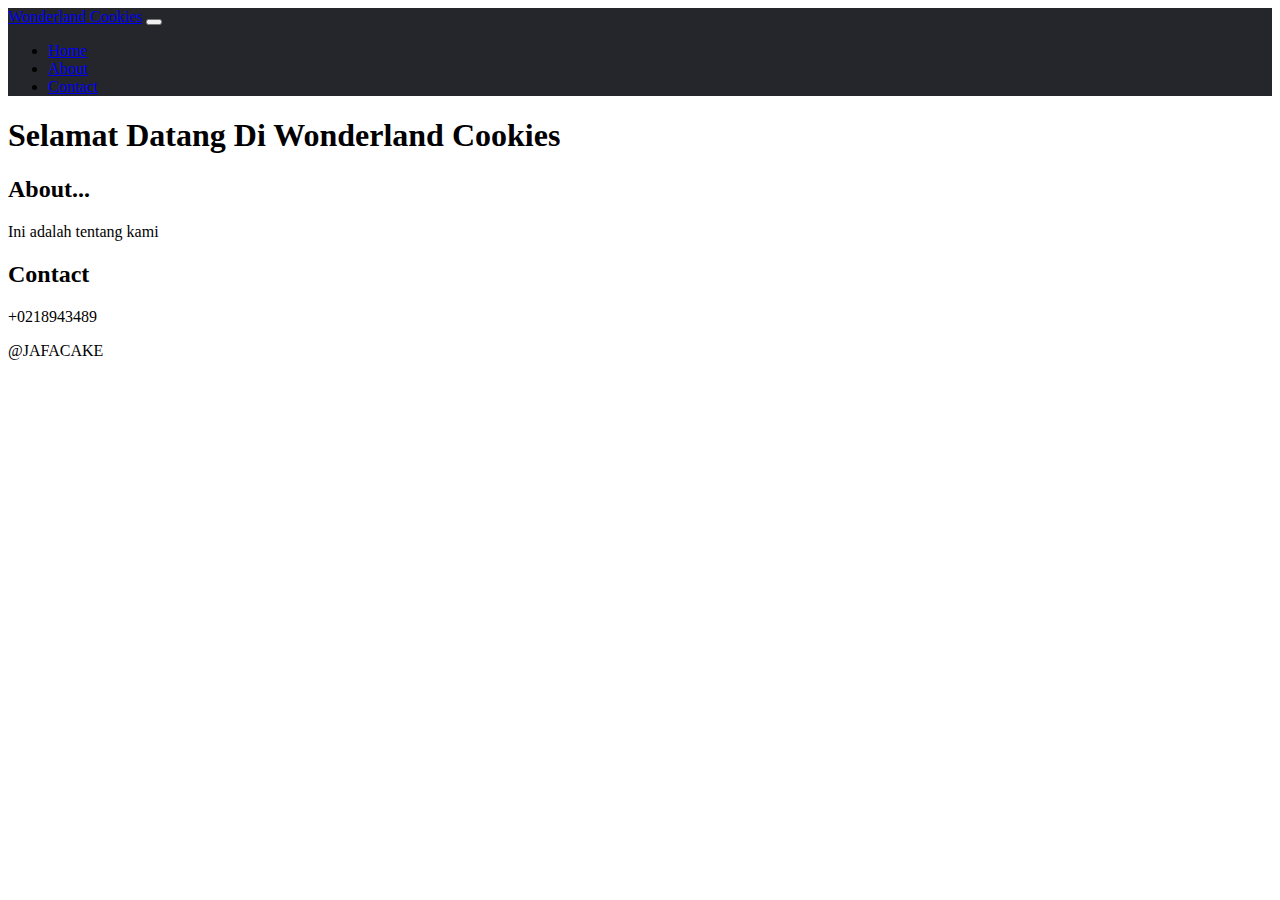
==== index.html @ 127e5fe8 "Kerangka Pertama" ====
<!DOCTYPE html>
<html lang="en">
  <head>
    <!-- Required meta tags -->
    <meta charset="utf-8" />
    <meta name="viewport" content="width=device-width, initial-scale=1" />

    <!-- Bootstrap 5 CSS -->
    <link href="https://cdn.jsdelivr.net/npm/bootstrap@5.0.2/dist/css/bootstrap.min.css" rel="stylesheet" integrity="sha384-EVSTQN3/azprG1Anm3QDgpJLIm9Nao0Yz1ztcQTwFspd3yD65VohhpuuCOmLASjC" crossorigin="anonymous" />

    <title>Website Dinamis</title>
  </head>
  <body>
    <!-- Navbar -->
    <nav class="navbar navbar-expand-lg navbar-dark shadow" style="background-color: #24262b">
      <div class="container">
        <a class="navbar-brand" href="#">Wonderland Cookies</a>
        <button class="navbar-toggler" type="button" data-bs-toggle="collapse" data-bs-target="#navbarNav" aria-controls="navbarNav" aria-expanded="false" aria-label="Toggle navigation">
          <span class="navbar-toggler-icon"></span>
        </button>
        <div class="collapse navbar-collapse" id="navbarNav">
          <ul class="navbar-nav ms-auto">
            <li class="nav-item">
              <a class="nav-link active" aria-current="page" href="#Home">Home</a>
            </li>
            <li class="nav-item">
              <a class="nav-link" href="#About">About</a>
            </li>
            <li class="nav-item">
              <a class="nav-link" href="#Contact">Contact</a>
            </li>
          </ul>
        </div>
      </div>
    </nav>
    <!-- Akhir Navbar -->

    <!-- Home -->
    <div>
      <h1 id="Home">Selamat Datang Di Wonderland Cookies</h1>
    </div>
    <!-- Akhir Home -->

    <!-- About -->
    <main>
      <section>
        <h2 id="About">About...</h2>
        <p>Ini adalah tentang kami</p>
      </section>
    </main>
    <!-- Akhir About -->

    <!-- Contact -->
    <footer>
      <h2 id="Contact">Contact</h2>
      <p>+0218943489</p>
      <p>@JAFACAKE</p>
    </footer>
    <!-- Akhir Contact -->

    <script src="https://cdn.jsdelivr.net/npm/bootstrap@5.0.2/dist/js/bootstrap.bundle.min.js" integrity="sha384-MrcW6ZMFYlzcLA8Nl+NtUVF0sA7MsXsP1UyJoMp4YLEuNSfAP+JcXn/tWtIaxVXM" crossorigin="anonymous"></script>
  </body>
</html>
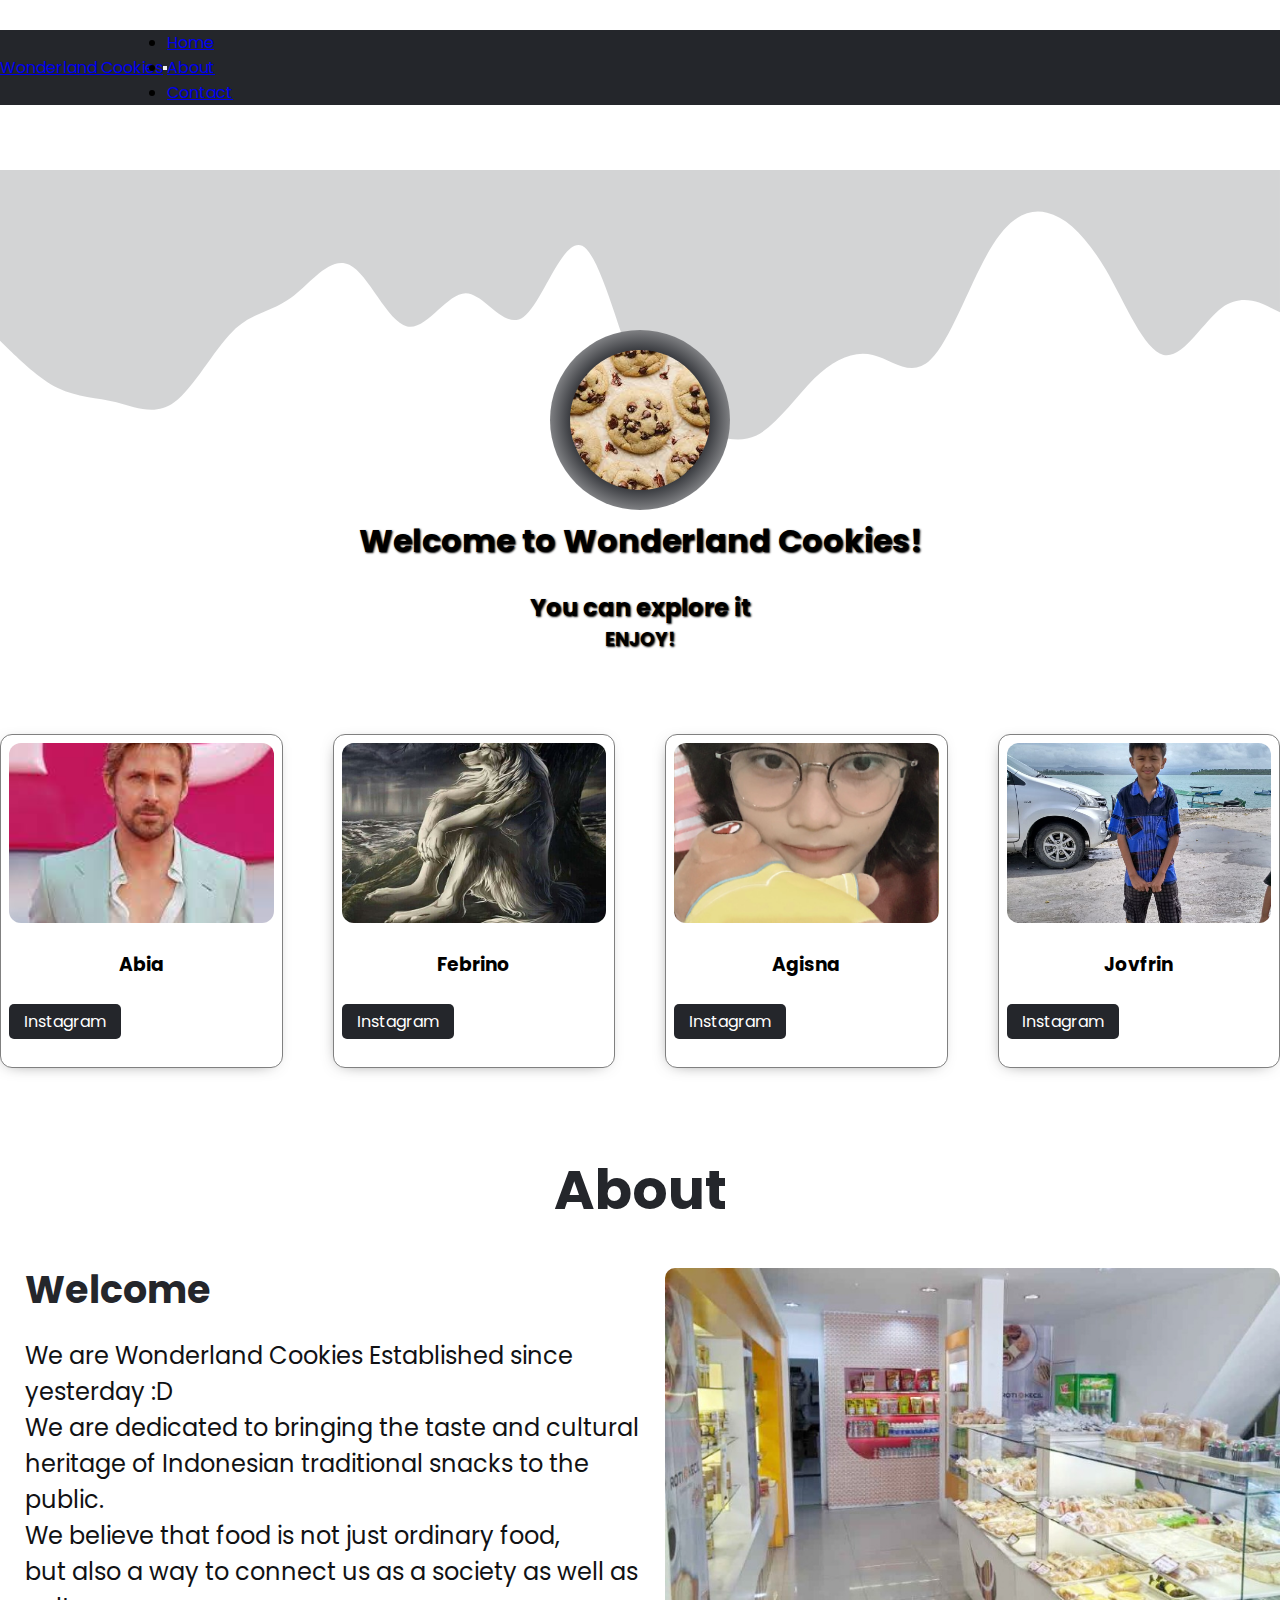
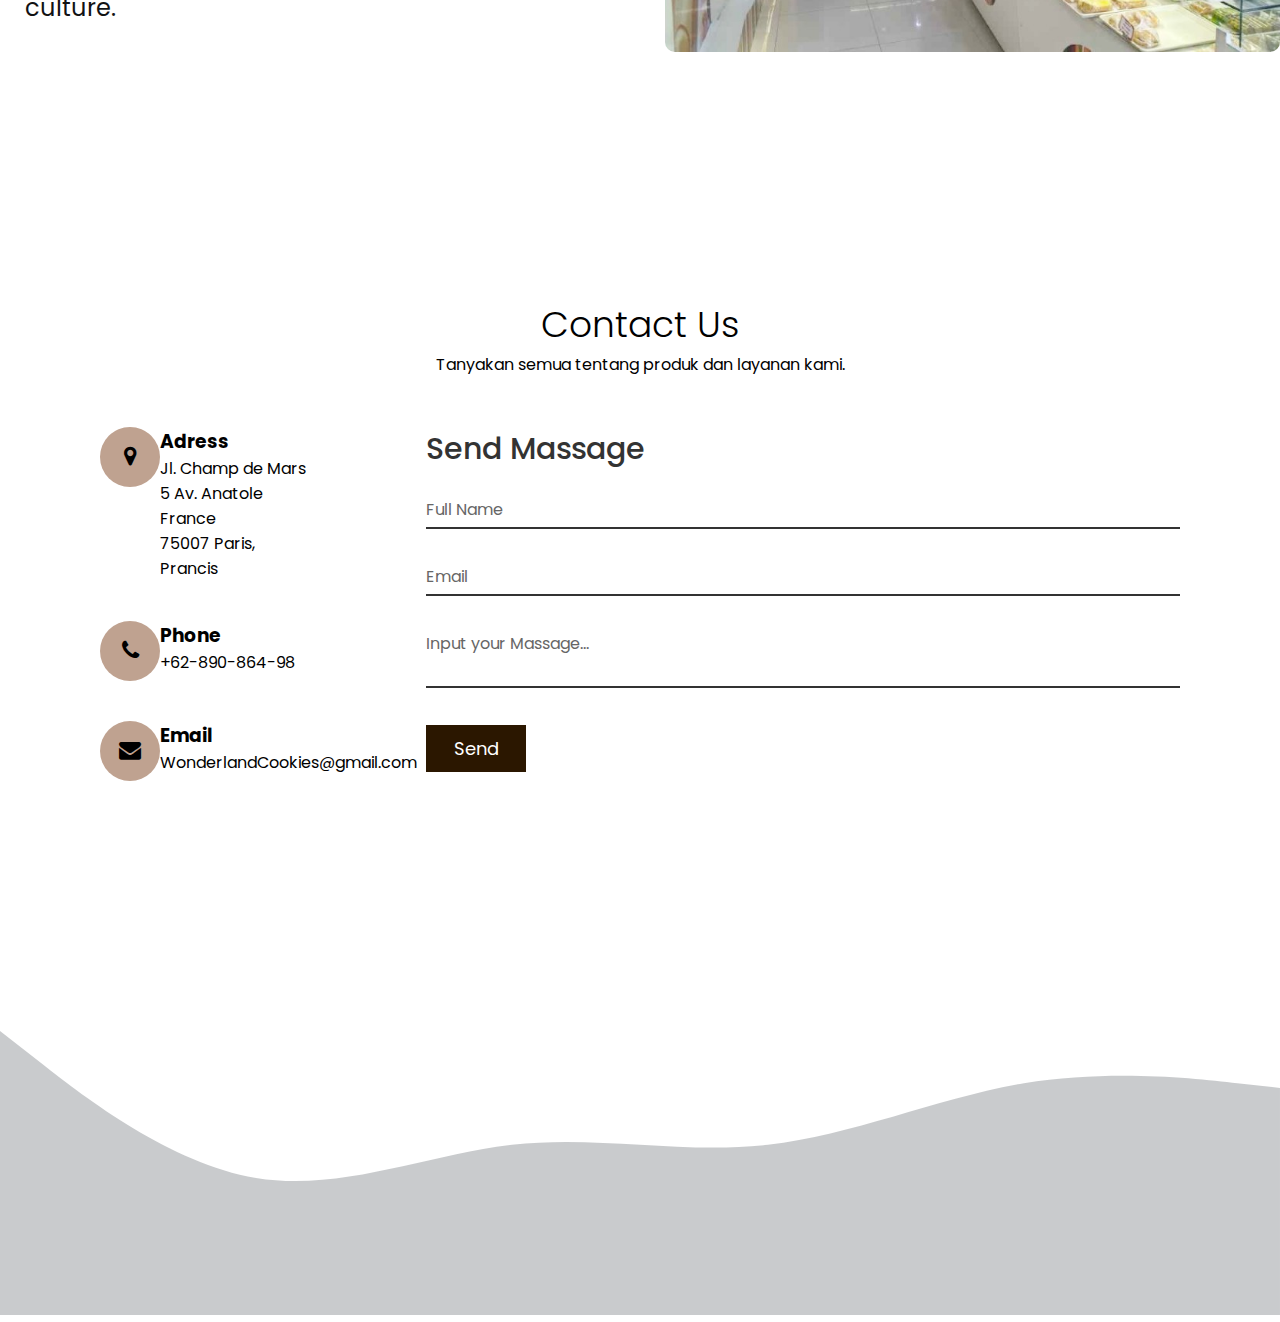
==== commit 00ac9aed: "project done" ====
--- a/index.html
+++ b/index.html
@@ -7,7 +7,13 @@
 
     <!-- Bootstrap 5 CSS -->
     <link href="https://cdn.jsdelivr.net/npm/bootstrap@5.0.2/dist/css/bootstrap.min.css" rel="stylesheet" integrity="sha384-EVSTQN3/azprG1Anm3QDgpJLIm9Nao0Yz1ztcQTwFspd3yD65VohhpuuCOmLASjC" crossorigin="anonymous" />
-
+    <!-- css Home -->
+    <link rel="stylesheet" href="home.css" />
+    <!-- css About -->
+    <link rel="stylesheet" href="styleAbout.css" />
+    <!-- css Contact -->
+    <link rel="stylesheet" href="assets/font-awesome/css/font-awesome.min.css" />
+    <link rel="stylesheet" type="text/css" href="style.css" />
     <title>Website Dinamis</title>
   </head>
   <body>
@@ -21,41 +27,161 @@
         <div class="collapse navbar-collapse" id="navbarNav">
           <ul class="navbar-nav ms-auto">
             <li class="nav-item">
-              <a class="nav-link active" aria-current="page" href="#Home">Home</a>
+              <a class="nav-link active" aria-current="page" href="home.html">Home</a>
             </li>
             <li class="nav-item">
-              <a class="nav-link" href="#About">About</a>
+              <a class="nav-link" href="about.html">About</a>
             </li>
             <li class="nav-item">
-              <a class="nav-link" href="#Contact">Contact</a>
+              <a class="nav-link" href="contactA.html">Contact</a>
             </li>
           </ul>
         </div>
       </div>
     </nav>
     <!-- Akhir Navbar -->
-
+    <div class="gelombang">
+      <svg xmlns="http://www.w3.org/2000/svg" viewBox="0 0 1440 320">
+        <path
+          fill="#24262b"
+          fill-opacity="0.2"
+          d="M0,192L10.9,202.7C21.8,213,44,235,65,245.3C87.3,256,109,256,131,261.3C152.7,267,175,277,196,261.3C218.2,245,240,203,262,181.3C283.6,160,305,160,327,144C349.1,128,371,96,393,106.7C414.5,117,436,171,458,176C480,181,502,139,524,138.7C545.5,139,567,181,589,165.3C610.9,149,633,75,655,85.3C676.4,96,698,192,720,240C741.8,288,764,288,785,293.3C807.3,299,829,309,851,298.7C872.7,288,895,256,916,234.7C938.2,213,960,203,982,208C1003.6,213,1025,235,1047,213.3C1069.1,192,1091,128,1113,90.7C1134.5,53,1156,43,1178,48C1200,53,1222,75,1244,112C1265.5,149,1287,203,1309,208C1330.9,213,1353,171,1375,154.7C1396.4,139,1418,149,1429,154.7L1440,160L1440,0L1429.1,0C1418.2,0,1396,0,1375,0C1352.7,0,1331,0,1309,0C1287.3,0,1265,0,1244,0C1221.8,0,1200,0,1178,0C1156.4,0,1135,0,1113,0C1090.9,0,1069,0,1047,0C1025.5,0,1004,0,982,0C960,0,938,0,916,0C894.5,0,873,0,851,0C829.1,0,807,0,785,0C763.6,0,742,0,720,0C698.2,0,676,0,655,0C632.7,0,611,0,589,0C567.3,0,545,0,524,0C501.8,0,480,0,458,0C436.4,0,415,0,393,0C370.9,0,349,0,327,0C305.5,0,284,0,262,0C240,0,218,0,196,0C174.5,0,153,0,131,0C109.1,0,87,0,65,0C43.6,0,22,0,11,0L0,0Z"
+        ></path>
+      </svg>
+    </div>
+    <!-- Sejajar -->
     <!-- Home -->
-    <div>
-      <h1 id="Home">Selamat Datang Di Wonderland Cookies</h1>
+    <div class="containerAbia">
+      <img class="cookies" src="./images/cookies.jpg" alt="Cookie" />
+      <div class="font">
+        <h1 class="pertama">Welcome to Wonderland Cookies!</h1>
+        <br />
+        <h2>You can explore it</h2>
+        <h3>ENJOY!</h3>
+      </div>
+      <div class="containerImg">
+        <div class="card">
+          <img class="kuki" src="./images/ryan_gosling.jpg" alt="Cookie" />
+          <h3>Abia</h3>
+          <div class="sosialButton">
+            <a href="https://www.instagram.com/farrelabia/" class="instagramButton">Instagram</a>
+          </div>
+        </div>
+        <div class="card">
+          <img class="kuki" src="./images/febrino.jpg" alt="Cookie" />
+          <h3>Febrino</h3>
+          <div class="sosialButton">
+            <a href="https://www.instagram.com/feixle_f/" class="instagramButton">Instagram</a>
+          </div>
+        </div>
+        <div class="card">
+          <img class="kuki" src="./images/agisna.jpg" alt="Cookie" />
+          <h3>Agisna</h3>
+          <div class="sosialButton">
+            <a href="https://www.instagram.com/agsna.aa/" class="instagramButton">Instagram</a>
+          </div>
+        </div>
+        <div class="card">
+          <img class="kuki" src="./images/joprin.jpg" alt="Cookie" />
+          <h3>Jovfrin</h3>
+          <div class="sosialButton">
+            <a href="https://www.instagram.com/jovfrinn_/" class="instagramButton">Instagram</a>
+          </div>
+        </div>
+      </div>
     </div>
     <!-- Akhir Home -->
 
     <!-- About -->
-    <main>
-      <section>
-        <h2 id="About">About...</h2>
-        <p>Ini adalah tentang kami</p>
-      </section>
-    </main>
+    <section class="heor">
+      <div class="heading">
+        <h1>About</h1>
+      </div>
+      <div class="container">
+        <div class="hero-content">
+          <h2>Welcome</h2>
+          <p>
+            We are Wonderland Cookies Established since yesterday :D
+            <br />
+            We are dedicated to bringing the taste and cultural heritage of Indonesian traditional snacks to the public.
+            <br />
+            We believe that food is not just ordinary food,
+            <br />
+            but also a way to connect us as a society as well as culture.
+          </p>
+        </div>
+        <div class="hero-image">
+          <img src="image/upkue.jpg" />
+        </div>
+      </div>
+    </section>
     <!-- Akhir About -->
 
     <!-- Contact -->
-    <footer>
-      <h2 id="Contact">Contact</h2>
-      <p>+0218943489</p>
-      <p>@JAFACAKE</p>
-    </footer>
+    <section class="contact">
+      <div class="content">
+        <h2>Contact Us</h2>
+        <p>Tanyakan semua tentang produk dan layanan kami.</p>
+      </div>
+      <div class="container">
+        <div class="ContactInfo">
+          <div class="box">
+            <div class="icon">
+              <i class="fa fa-map-marker" aria-hidden="true" style="padding-top: 18px"></i>
+            </div>
+            <div class="text">
+              <h3>Adress</h3>
+              <p>Jl. Champ de Mars <br />5 Av. Anatole France<br />75007 Paris, Prancis</p>
+            </div>
+          </div>
+          <div class="box">
+            <div class="icon">
+              <i class="fa fa-phone" aria-hidden="true" style="padding-top: 18px"></i>
+            </div>
+            <div class="text">
+              <h3>Phone</h3>
+              <p>+62-890-864-98</p>
+            </div>
+          </div>
+          <div class="box">
+            <div class="icon">
+              <i class="fa fa-envelope" aria-hidden="true" style="padding-top: 18px"></i>
+            </div>
+            <div class="text">
+              <h3>Email</h3>
+              <p>WonderlandCookies@gmail.com</p>
+            </div>
+          </div>
+        </div>
+        <div class="ContactFrom">
+          <form>
+            <h2 class="text-center">Send Massage</h2>
+            <div class="InputBox">
+              <input typt="Text" name="" required="Required" />
+              <span>Full Name</span>
+            </div>
+            <div class="InputBox">
+              <input type="Text" name="" required="Required" />
+              <span>Email</span>
+            </div>
+            <div class="InputBox">
+              <textarea required="Required"></textarea>
+              <span>Input your Massage...</span>
+            </div>
+            <div class="InputBox">
+              <input type="Submit" name="" value="Send" />
+            </div>
+          </form>
+        </div>
+      </div>
+    </section>
+    <svg xmlns="http://www.w3.org/2000/svg" viewBox="0 0 1440 320">
+      <path
+        fill="#273036"
+        fill-opacity="0.25"
+        d="M0,0L48,37.3C96,75,192,149,288,165.3C384,181,480,139,576,128C672,117,768,139,864,128C960,117,1056,75,1152,58.7C1248,43,1344,53,1392,58.7L1440,64L1440,320L1392,320C1344,320,1248,320,1152,320C1056,320,960,320,864,320C768,320,672,320,576,320C480,320,384,320,288,320C192,320,96,320,48,320L0,320Z"
+      ></path>
+    </svg>
     <!-- Akhir Contact -->
 
     <script src="https://cdn.jsdelivr.net/npm/bootstrap@5.0.2/dist/js/bootstrap.bundle.min.js" integrity="sha384-MrcW6ZMFYlzcLA8Nl+NtUVF0sA7MsXsP1UyJoMp4YLEuNSfAP+JcXn/tWtIaxVXM" crossorigin="anonymous"></script>
--- a/home.css
+++ b/home.css
@@ -0,0 +1,74 @@
+.gelombang {
+  position: relative;
+  height: 160px;
+}
+
+.containerImg {
+  margin-top: 80px;
+  margin-bottom: 80px;
+  border-radius: 50%;
+  display: flex;
+  justify-content: center;
+  align-items: center;
+  gap: 50px;
+}
+
+.containerAbia {
+  text-align: center;
+}
+
+.cookies {
+  border-radius: 50%;
+  padding: 20px;
+  width: 180px;
+  height: 180px;
+  background-image: radial-gradient(circle, #24262b, #24262b, #fff);
+  z-index: 10;
+  position: relative;
+}
+
+.font {
+  text-shadow: 1px 1px 2px black;
+}
+
+.kuki {
+  object-fit: cover;
+  margin-bottom: 20px;
+  width: 100%;
+  height: 180px;
+  border-radius: 12px;
+  aspect-ratio: 3/2;
+}
+
+.card {
+  overflow: hidden;
+  border: 1px solid grey;
+  padding: 8px;
+  border-radius: 12px;
+  background-color: #fff;
+  box-shadow: -2px 3px 17px -10px rgba(0, 0, 0, 0.75);
+}
+
+.sosialButton {
+  display: flex;
+  gap: 10px;
+  margin-top: 25px;
+  margin-right: auto;
+  margin-left: auto;
+  margin-bottom: 20px;
+}
+
+.instagramButton {
+  display: inline-block;
+  padding: 5px 15px;
+  background-color: #24262b;
+  color: #ffffff;
+  text-decoration: none;
+  border-radius: 5px;
+  transition: background-color 0.3s ease;
+  text-align: center;
+}
+
+.instagramButton:hover {
+  background-color: #121317;
+}
--- a/styleAbout.css
+++ b/styleAbout.css
@@ -0,0 +1,99 @@
+* {
+  margin: 0px;
+  padding: 0px;
+  font-family: "Arial", sans-serif;
+}
+.hero {
+  background-color: #ffffff;
+  overflow: hidden;
+}
+.heading h1 {
+  color: #24262b;
+  font-size: 55px;
+  text-align: center;
+  margin-top: 35px;
+}
+.container {
+  display: flex;
+  justify-content: center;
+  align-items: center;
+  width: 90%;
+  margin: 65px auto;
+}
+.hero-content {
+  flex: 1;
+  width: 600px;
+  margin: 0px 25px;
+  animation: fadeInUp 2s ease;
+}
+.hero-content h2 {
+  font-size: 38px;
+  margin-bottom: 20px;
+  color: #24262b;
+}
+.hero-content p {
+  font-size: 24px;
+  line-height: 1.5;
+  margin-bottom: 40px;
+  color: #111214;
+}
+.hero-image {
+  flex: 1;
+  width: 600px;
+  margin: auto;
+  animation: fadeInRight 2s ease;
+}
+img {
+  width: 100%;
+  height: auto;
+  border-radius: 10px;
+}
+@media screen and (max-width: 768px) {
+  .heading h1 {
+    font-size: 55px;
+    margin-top: 30px;
+  }
+  .hero {
+    margin: 0px;
+  }
+  .container {
+    width: 100%;
+    flex-direction: column;
+    margin: 0px;
+    padding: 0px 40px;
+  }
+  .hero-content {
+    width: 100%;
+    margin: 35px 0px;
+  }
+  .hero-content h2 {
+    font-size: 30px;
+  }
+  .hero-content p {
+    font-size: 18px;
+    margin-bottom: 20px;
+  }
+  .hero-image {
+    width: 100px;
+  }
+}
+@keyframes fadeInUp {
+  0% {
+    opacity: 0;
+    transform: translateY(50px);
+  }
+  100% {
+    opacity: 1;
+    transform: translateY(0px);
+  }
+}
+@keyframes fadeInRight {
+  0% {
+    opacity: 0;
+    transform: translateX(50px);
+  }
+  100% {
+    opacity: 1;
+    transform: translateX(0px);
+  }
+}
--- a/style.css
+++ b/style.css
@@ -0,0 +1,125 @@
+@import url("https://fonts.googleapis.com/css2?family=Poppins:wght@200;300;400;500;600;700;800;900&display=swap");
+* {
+  margin: 0;
+  padding: 0;
+  box-sizing: border-box;
+  font-family: "Poppins", sans-serif;
+}
+.contact {
+  position: relative;
+  min-height: 100vh;
+  padding: 50px 100px;
+  display: flex;
+  justify-content: center;
+  align-items: center;
+  flex-direction: column;
+  background-size: cover;
+}
+.contact .content {
+  max-width: 800px;
+  text-align: center;
+}
+.contact .content h2 {
+  font-size: 36px;
+  font-weight: 500;
+  color: #db37c5;
+}
+.contact .content h2 {
+  font-weight: 300;
+  color: #000000;
+}
+.container {
+  width: 100%;
+  display: flex;
+  justify-content: start;
+  align-items: center;
+  margin-top: 30px;
+}
+.container .ContactInfo {
+  width: 20%;
+  display: flex;
+  flex-direction: column;
+}
+.container .ContactInfo .box {
+  position: relative;
+  padding: 20px 0;
+  display: flex;
+}
+.container .ContactInfo .box .icon {
+  min-width: 60px;
+  height: 60px;
+  background: #bfa290;
+  display: flex;
+  justify-content: center;
+  border-radius: 50%;
+  font-size: 22px;
+}
+.container .ContactInfo .box .icon .text {
+  text-align: center;
+  display: flex;
+  margin-left: 20px;
+  font-size: 16px;
+  color: #981b81;
+  flex-direction: column;
+  font-weight: 300;
+}
+.container .ContactInfo .box .icon .text h3 {
+  font-weight: 500;
+  color: #00bcd4;
+}
+.ContactFrom {
+  /* display: flex; */
+  width: 90%;
+  padding-left: 110px;
+  background: #ffffff;
+}
+.ContactFrom h2 {
+  display: flex;
+  font-size: 30px;
+  font-weight: 500;
+  color: #333;
+}
+.ContactFrom .InputBox {
+  position: relative;
+  width: 100%;
+  margin-top: 10px;
+}
+.ContactFrom .InputBox input,
+.ContactFrom .InputBox textarea {
+  width: 100%;
+  padding: 5px 0;
+  font-size: 16px;
+  margin: 10px 0;
+  border: none;
+  border-bottom: 2px solid #333;
+  outline: none;
+  resize: none;
+}
+.ContactFrom .InputBox span {
+  position: absolute;
+  left: 0;
+  padding: 5px 0;
+  font-size: 16px;
+  margin: 10px 0;
+  pointer-events: none;
+  transition: 0.5s;
+  color: #666;
+}
+.ContactFrom .InputBox input:focus ~ span,
+.ContactFrom .InputBox input:valid ~ span,
+.ContactFrom .InputBox textarea:focus ~ span,
+.ContactFrom .InputBox textarea:valid ~ span {
+  color: #e91e63;
+  font-size: 12px;
+  transform: translateY(-20px);
+}
+.ContactFrom .InputBox input[type="Submit"] {
+  text-align: center;
+  width: 100px;
+  background: #2b1700;
+  color: #ffffff;
+  border: none;
+  cursor: pointer;
+  padding: 10px;
+  font-size: 18px;
+}
